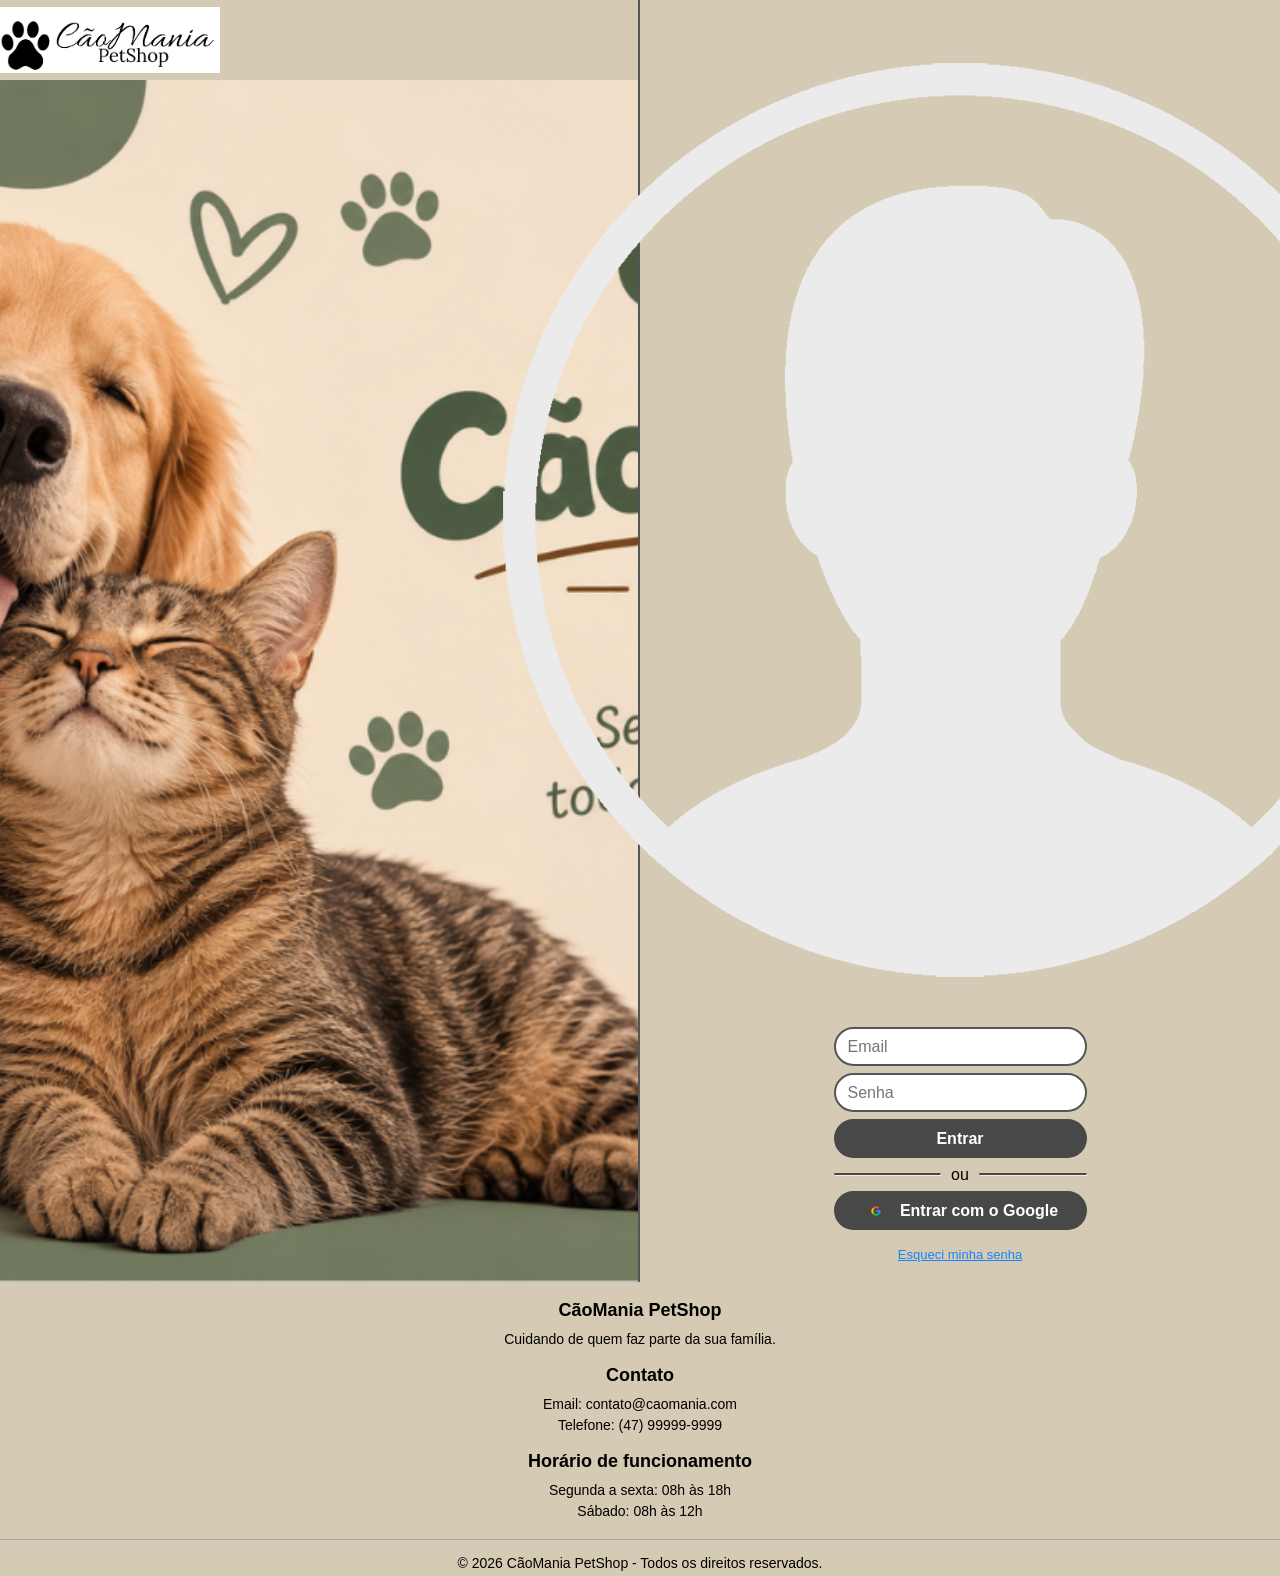
==== Petshop/Login/index.html @ c31a8c48 "Tela de login inicial" ====
<!DOCTYPE html>
<html lang="pt-br">
<head>
    <meta charset="UTF-8">
    <meta name="viewport" content="width=device-width, initial-scale=1.0">
    <link rel="stylesheet" href="style.css">
    <title>Login CãoMania</title>
</head>
<body>
    <main>
        <section class="area-esquerda">
            <img class="logo" src="LogoPetshop.png" alt="Logo CãoMania PetShop">

            <img class="imagem-destaque" src="ImagemDestaque.png" alt="Filhote de cachorro">
        </section>

        <form class="area-login">
            <img src="ImagemUser.png" alt="">
            <input type="email" name="email" placeholder="Email" required>

            <input type="password" name="senha" placeholder="Senha" required>

            <button type="submit" id="login">Entrar</button>

            <div class="separador">
                <hr>
                <span>ou</span>
                <hr>
            </div>

            <button type="button" class="botao-google">
                <img src="LogoGoogle.png" alt="">
                Entrar com o Google
            </button>

            <a href="#">Esqueci minha senha</a>
        </form>
    </main>
    <footer class="rodape">
    <section>
        <h3>CãoMania PetShop</h3>
        <p>Cuidando de quem faz parte da sua família.</p>
    </section>

    <section>
        <h3>Contato</h3>
        <p>Email: contato@caomania.com</p>
        <p>Telefone: (47) 99999-9999</p>
    </section>

    <section>
        <h3>Horário de funcionamento</h3>
        <p>Segunda a sexta: 08h às 18h</p>
        <p>Sábado: 08h às 12h</p>
    </section>

    <p class="direitos">
        © 2026 CãoMania PetShop - Todos os direitos reservados.
    </p>
</footer>
</body>
</html>
---- Petshop/Login/style.css ----
/* CONFIGURAÇÕES GERAIS */

body {
    margin: 0;
    padding: 0;
    background-color: #d5cab3;
    font-family: Arial, sans-serif;
}

main {
    display: flex;
    width: 100%;
    min-height: 100vh;
    background-color: #d5cab3;
    box-sizing: border-box;
}

/* ÁREA ESQUERDA */

.area-esquerda {
    width: 50%;
    display: flex;
    flex-direction: column;
    border-right: 2px solid #555555;
    box-sizing: border-box;
}

.logo {
    width: 220px;
    height: 80px;
    object-fit: contain;
    flex-shrink: 0;
}

.imagem-destaque {
    width: 100%;
    flex: 1;
    min-height: 0;
    object-fit: cover;
}

/* ÁREA DE LOGIN */

.area-login {
    width: 50%;
    display: flex;
    flex-direction: column;
    align-items: center;
    justify-content: center;
    gap: 7px;
    padding: 20px;
    box-sizing: border-box;
    background-color: #d5cab3;
}

.area-login input {
    width: 253px;
    height: 39px;
    padding: 8px 12px;
    border: 2px solid #555555;
    border-radius: 25px;
    font-size: 16px;
    box-sizing: border-box;
}

/* BOTÕES */

.area-login button {
    width: 253px;
    height: 39px;
    background-color: #484848;
    color: #FFFFFF;
    border: none;
    border-radius: 25px;
    font-size: 16px;
    font-weight: bold;
    cursor: pointer;
}

/* SEPARADOR */

.separador {
    width: 253px;
    display: flex;
    align-items: center;
    gap: 10px;
}

.separador hr {
    flex: 1;*
    border: none;
    border-top: 2px solid #484848;
}

/* BOTÃO GOOGLE */

.botao-google {
    display: flex;
    align-items: center;
    justify-content: center;
    gap: 10px;
}

.botao-google img {
    width: 28px;
    height: 28px;
    object-fit: contain;
}

/* LINK DE RECUPERAÇÃO */

.area-login a {
    color: #1685FF;
    font-size: 13px;
    text-decoration: underline;
    margin-top: 10px;
}
.rodape section {
    text-align: center;
}

.rodape h3 {
    font-size: 18px;
    margin-bottom: 10px;
}

.rodape p {
    font-size: 14px;
    margin: 5px 0;
}

.direitos {
    width: 100%;
    text-align: center;
    border-top: 1px solid #AAAAAA;
    padding-top: 15px;
    margin-top: 20px !important;
}
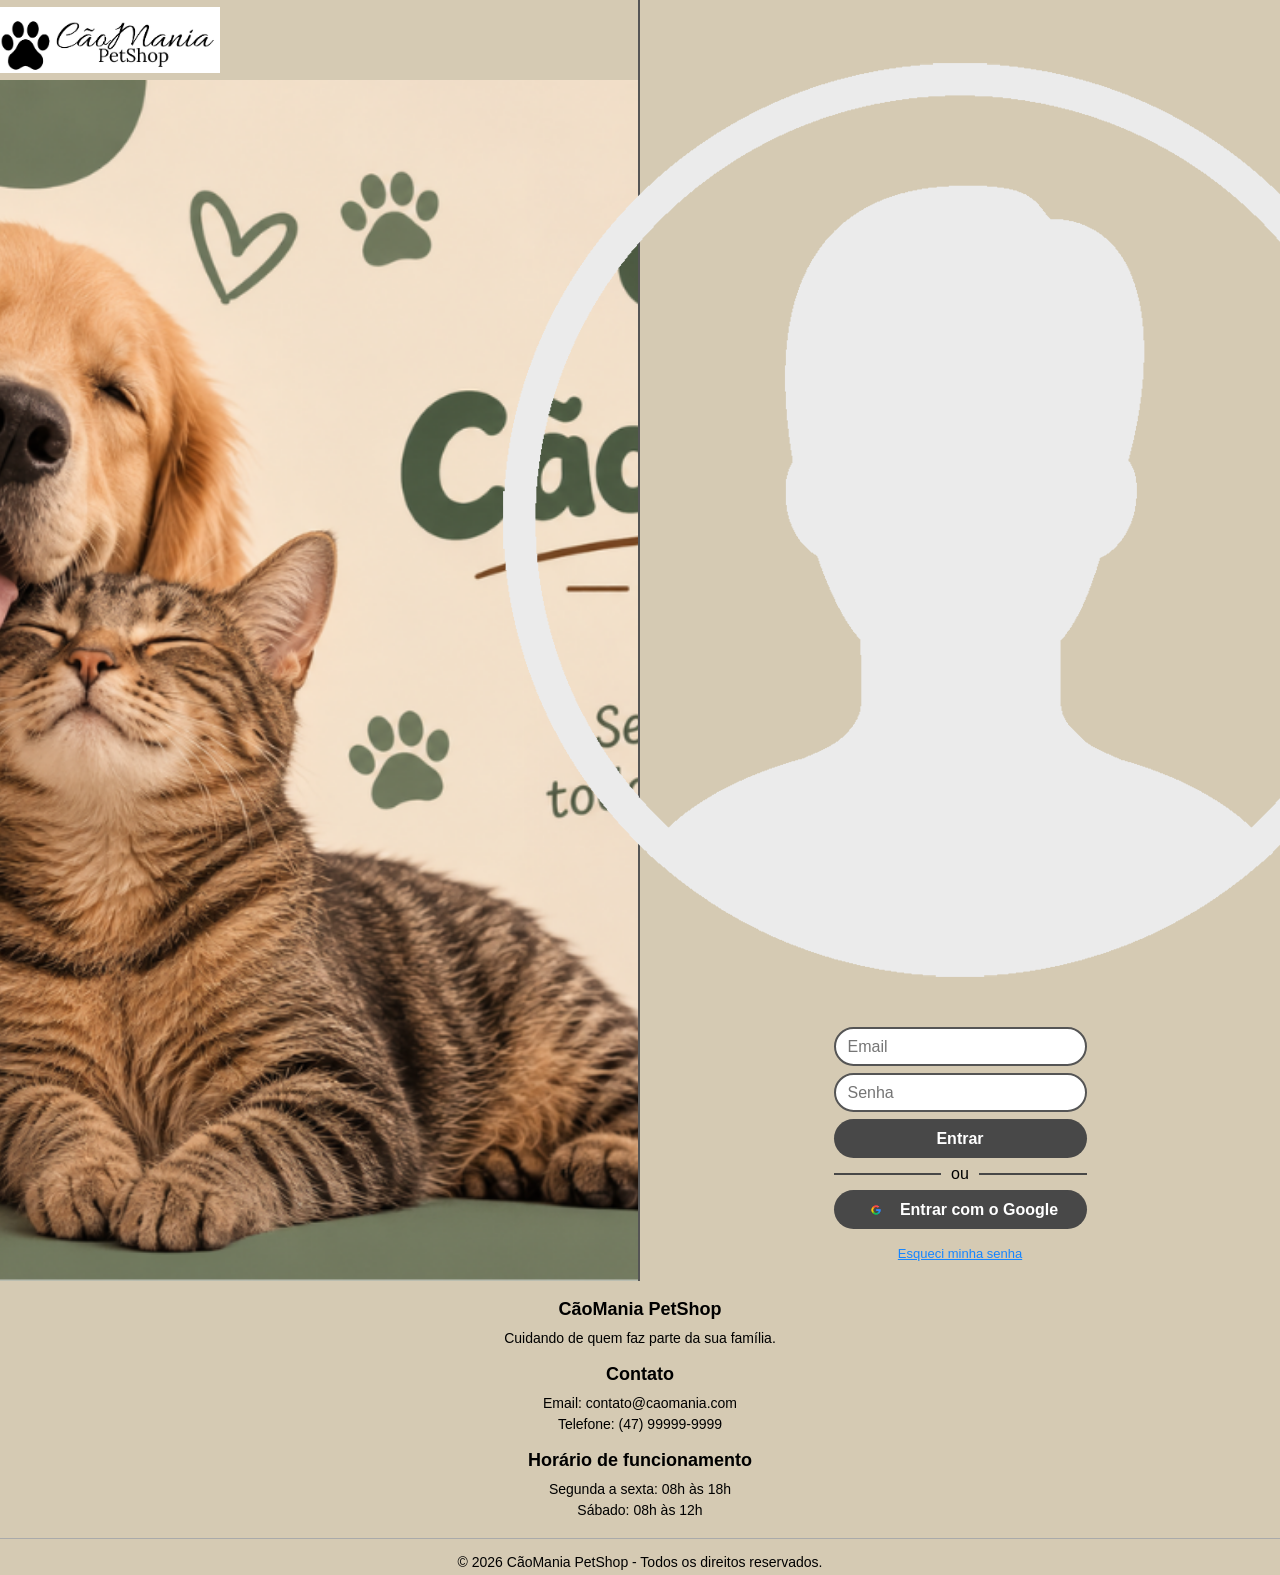
==== commit 4e8f9142: "Pagina de login 2.0(falta footer)" ====
--- a/Petshop/Login/index.html
+++ b/Petshop/Login/index.html
@@ -16,7 +16,7 @@
         </section>
 
         <form class="area-login">
-            <img src="ImagemUser.png" alt="">
+            <img src="ImagemUser.png" alt="" id="ImagemUser">
             <input type="email" name="email" placeholder="Email" required>
 
             <input type="password" name="senha" placeholder="Senha" required>
--- a/Petshop/Login/style.css
+++ b/Petshop/Login/style.css
@@ -88,7 +88,7 @@
 }
 
 .separador hr {
-    flex: 1;*
+    flex: 1;
     border: none;
     border-top: 2px solid #484848;
 }
@@ -136,4 +136,13 @@
     border-top: 1px solid #AAAAAA;
     padding-top: 15px;
     margin-top: 20px !important;
+}
+
+.ImagemUser{
+    width: 50px;
+    height: 50px;
+    object-fit: contain;
+}
+footer section{
+    align-items: start;
 }
